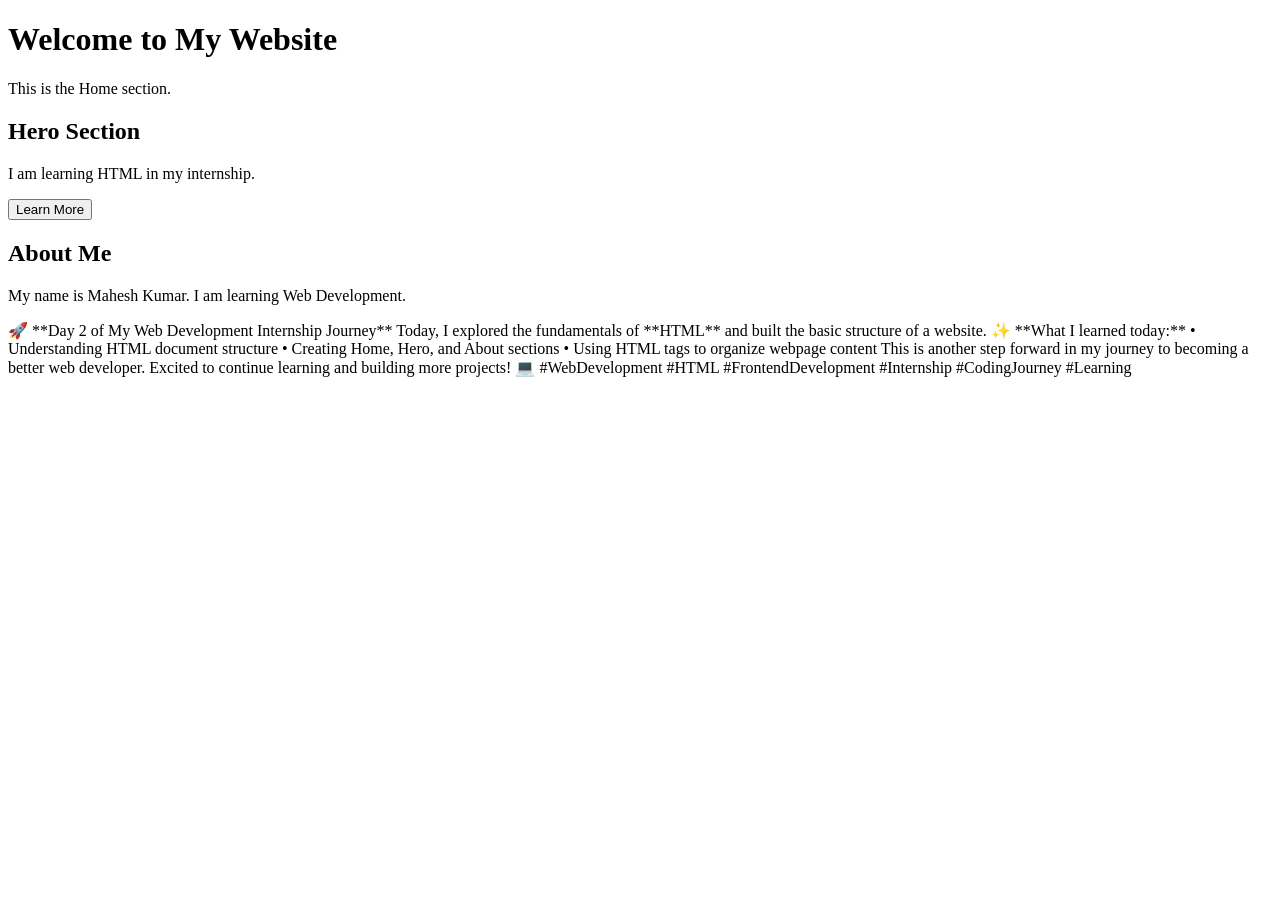
==== index.html @ 0182ee46 "Add files via upload" ====
<!DOCTYPE html>
<html>
<head>
    <title>My Website</title>
</head>
<body>

    <!-- Home -->
    <h1>Welcome to My Website</h1>
    <p>This is the Home section.</p>

    <!-- Hero -->
    <h2>Hero Section</h2>
    <p>I am learning HTML in my internship.</p>
    <button>Learn More</button>

    <!-- About -->
    <h2>About Me</h2>
    <p>My name is Mahesh Kumar. I am learning Web Development.</p>

</body>
</html>

🚀 **Day 2 of My Web Development Internship Journey**

Today, I explored the fundamentals of **HTML** and built the basic structure of a website.

✨ **What I learned today:**
• Understanding HTML document structure
• Creating Home, Hero, and About sections
• Using HTML tags to organize webpage content

This is another step forward in my journey to becoming a better web developer. Excited to continue learning and building more projects! 💻

#WebDevelopment #HTML #FrontendDevelopment #Internship #CodingJourney #Learning
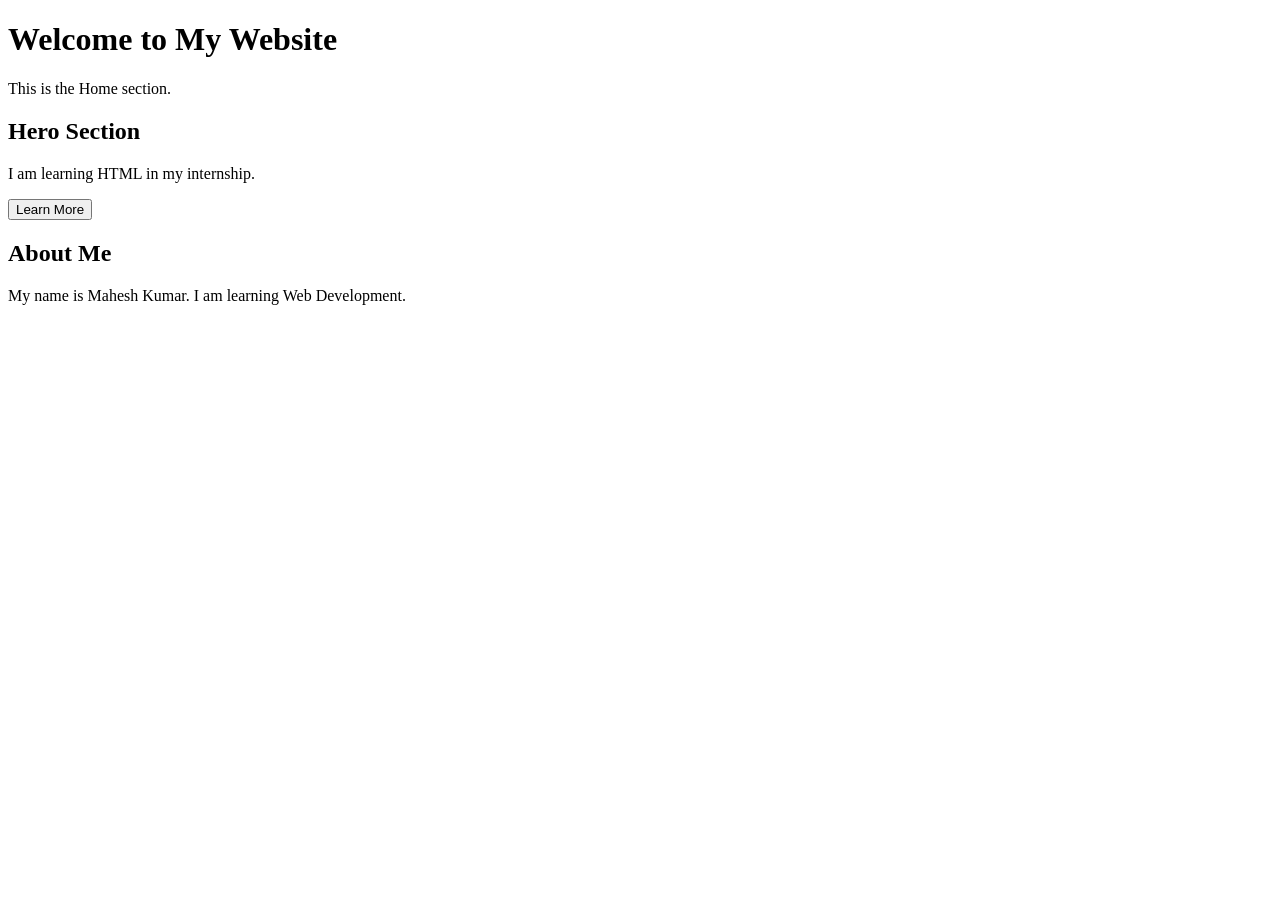
==== commit a8f7ee9f: "Clean up index.html by removing unnecessary content Removed personal reflections and learning notes " ====
--- a/index.html
+++ b/index.html
@@ -20,16 +20,3 @@
 
 </body>
 </html>
-
-🚀 **Day 2 of My Web Development Internship Journey**
-
-Today, I explored the fundamentals of **HTML** and built the basic structure of a website.
-
-✨ **What I learned today:**
-• Understanding HTML document structure
-• Creating Home, Hero, and About sections
-• Using HTML tags to organize webpage content
-
-This is another step forward in my journey to becoming a better web developer. Excited to continue learning and building more projects! 💻
-
-#WebDevelopment #HTML #FrontendDevelopment #Internship #CodingJourney #Learning
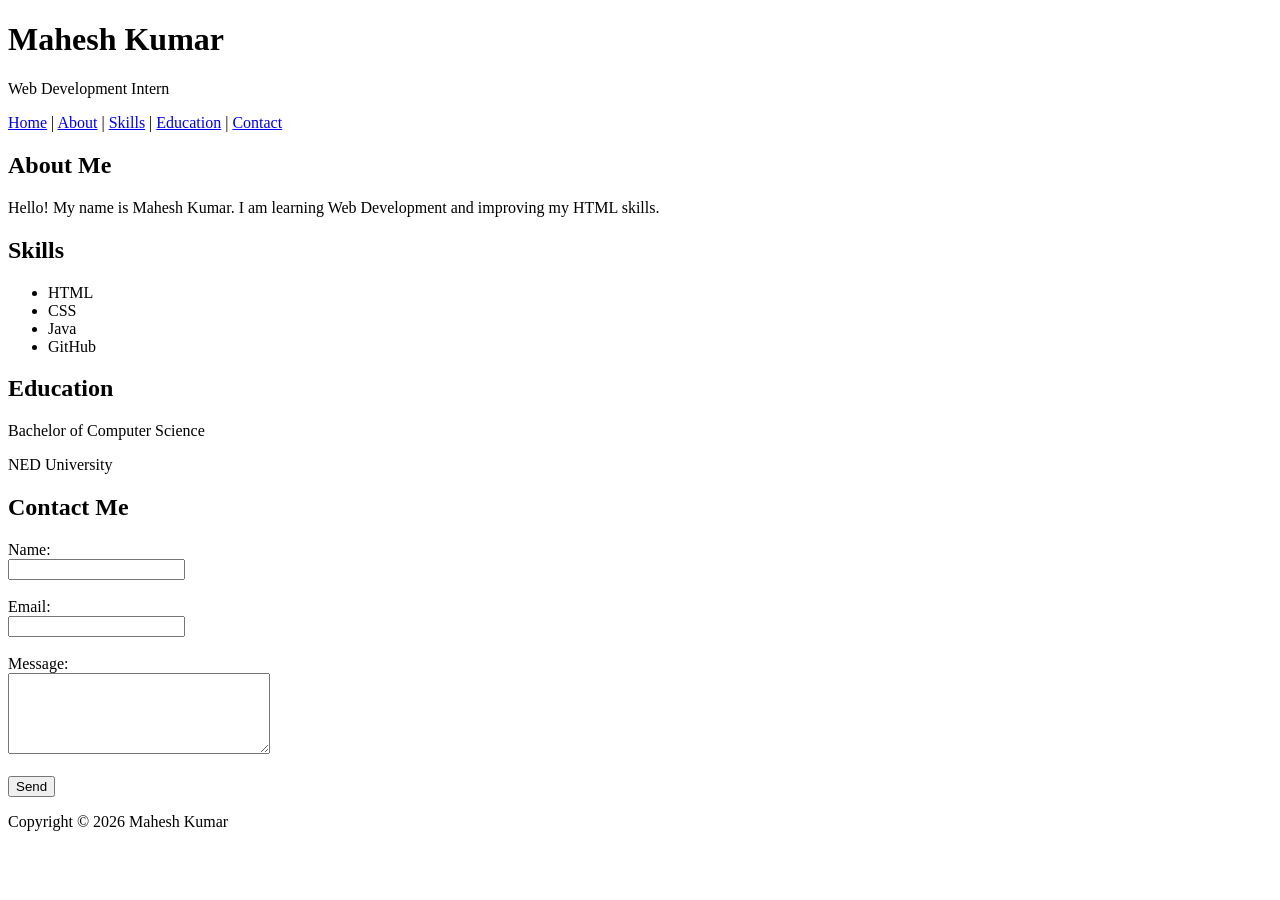
==== commit 43091e7f: "Add files via upload" ====
--- a/index.html
+++ b/index.html
@@ -1,22 +1,65 @@
 <!DOCTYPE html>
 <html>
 <head>
-    <title>My Website</title>
+    <title>My Portfolio</title>
 </head>
+
 <body>
 
-    <!-- Home -->
-    <h1>Welcome to My Website</h1>
-    <p>This is the Home section.</p>
+<header>
+    <h1>Mahesh Kumar</h1>
+    <p>Web Development Intern</p>
+</header>
 
-    <!-- Hero -->
-    <h2>Hero Section</h2>
-    <p>I am learning HTML in my internship.</p>
-    <button>Learn More</button>
+<nav>
+    <a href="#">Home</a> |
+    <a href="#">About</a> |
+    <a href="#">Skills</a> |
+    <a href="#">Education</a> |
+    <a href="#">Contact</a>
+</nav>
 
-    <!-- About -->
+<section>
     <h2>About Me</h2>
-    <p>My name is Mahesh Kumar. I am learning Web Development.</p>
+    <p>Hello! My name is Mahesh Kumar. I am learning Web Development and improving my HTML skills.</p>
+</section>
+
+<section>
+    <h2>Skills</h2>
+    <ul>
+        <li>HTML</li>
+        <li>CSS</li>
+        <li>Java</li>
+        <li>GitHub</li>
+    </ul>
+</section>
+
+<section>
+    <h2>Education</h2>
+    <p>Bachelor of Computer Science</p>
+    <p>NED University</p>
+</section>
+
+<section>
+    <h2>Contact Me</h2>
+
+    <form>
+        Name:<br>
+        <input type="text"><br><br>
+
+        Email:<br>
+        <input type="email"><br><br>
+
+        Message:<br>
+        <textarea rows="5" cols="30"></textarea><br><br>
+
+        <input type="submit" value="Send">
+    </form>
+</section>
+
+<footer>
+    <p>Copyright © 2026 Mahesh Kumar</p>
+</footer>
 
 </body>
-</html>
+</html>
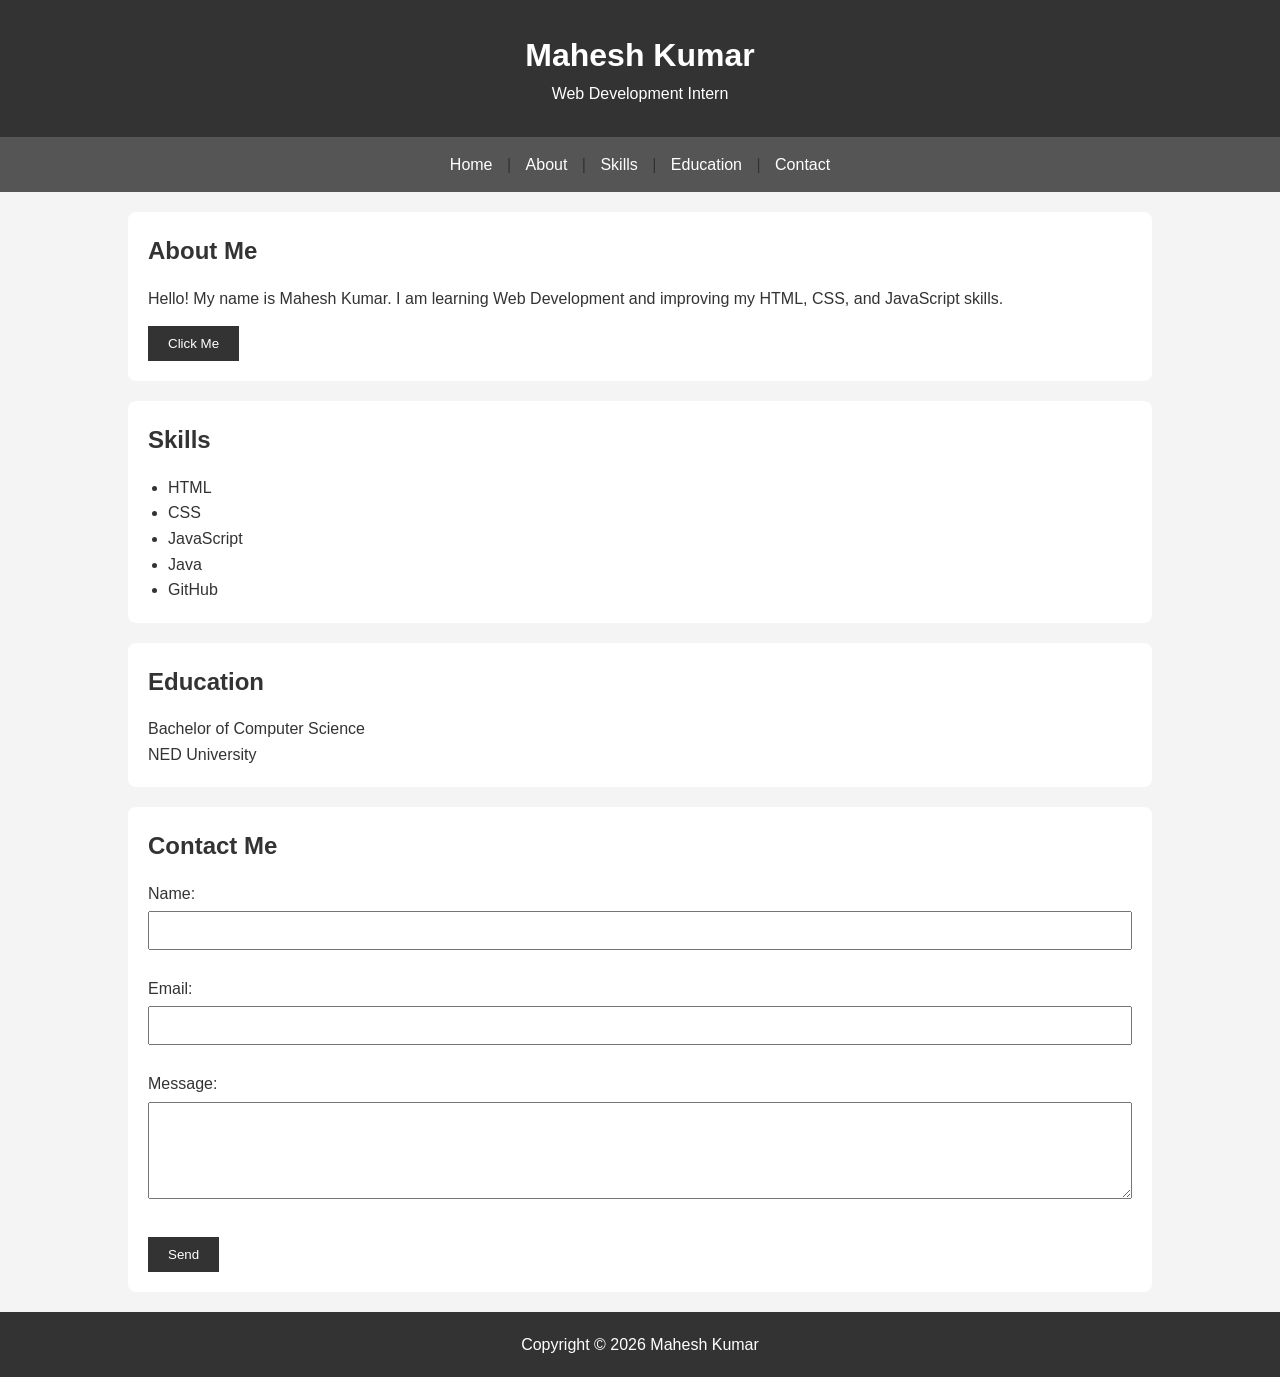
==== commit 236d564b: "DAY 7 Learn JavaScript basics and add button events, DOM manipulation and scroll-to-top." ====
--- a/index.html
+++ b/index.html
@@ -2,6 +2,7 @@
 <html>
 <head>
     <title>My Portfolio</title>
+    <link rel="stylesheet" href="style.css">
 </head>
 
 <body>
@@ -20,8 +21,10 @@
 </nav>
 
 <section>
-    <h2>About Me</h2>
-    <p>Hello! My name is Mahesh Kumar. I am learning Web Development and improving my HTML skills.</p>
+    <h2 id="heading">About Me</h2>
+    <p>Hello! My name is Mahesh Kumar. I am learning Web Development and improving my HTML, CSS, and JavaScript skills.</p>
+
+    <button id="changeBtn">Click Me</button>
 </section>
 
 <section>
@@ -29,6 +32,7 @@
     <ul>
         <li>HTML</li>
         <li>CSS</li>
+        <li>JavaScript</li>
         <li>Java</li>
         <li>GitHub</li>
     </ul>
@@ -57,9 +61,13 @@
     </form>
 </section>
 
+<button id="topBtn">↑ Top</button>
+
 <footer>
     <p>Copyright © 2026 Mahesh Kumar</p>
 </footer>
 
+<script src="script.js"></script>
+
 </body>
 </html>
--- a/style.css
+++ b/style.css
@@ -0,0 +1,91 @@
+*{
+    margin:0;
+    padding:0;
+    box-sizing:border-box;
+}
+
+body{
+    font-family:Arial,sans-serif;
+    background:#f4f4f4;
+    color:#333;
+    line-height:1.6;
+}
+
+header{
+    background:#333;
+    color:white;
+    text-align:center;
+    padding:30px;
+}
+
+nav{
+    background:#555;
+    text-align:center;
+    padding:15px;
+}
+
+nav a{
+    color:white;
+    text-decoration:none;
+    margin:0 10px;
+}
+
+section{
+    background:white;
+    width:80%;
+    margin:20px auto;
+    padding:20px;
+    border-radius:8px;
+}
+
+h2{
+    margin-bottom:15px;
+}
+
+ul{
+    margin-left:20px;
+}
+
+input,
+textarea{
+    width:100%;
+    padding:10px;
+    margin-top:5px;
+}
+
+input[type="submit"]{
+    width:auto;
+    background:#333;
+    color:white;
+    border:none;
+    padding:10px 20px;
+    cursor:pointer;
+}
+
+button{
+    background:#333;
+    color:white;
+    border:none;
+    padding:10px 20px;
+    cursor:pointer;
+    margin-top:15px;
+}
+
+button:hover{
+    background:#555;
+}
+
+footer{
+    background:#333;
+    color:white;
+    text-align:center;
+    padding:20px;
+    margin-top:20px;
+}
+
+#topBtn{
+    display:none;
+    position:fixed;
+    bottom:20px;
+    right:20px;
+}
